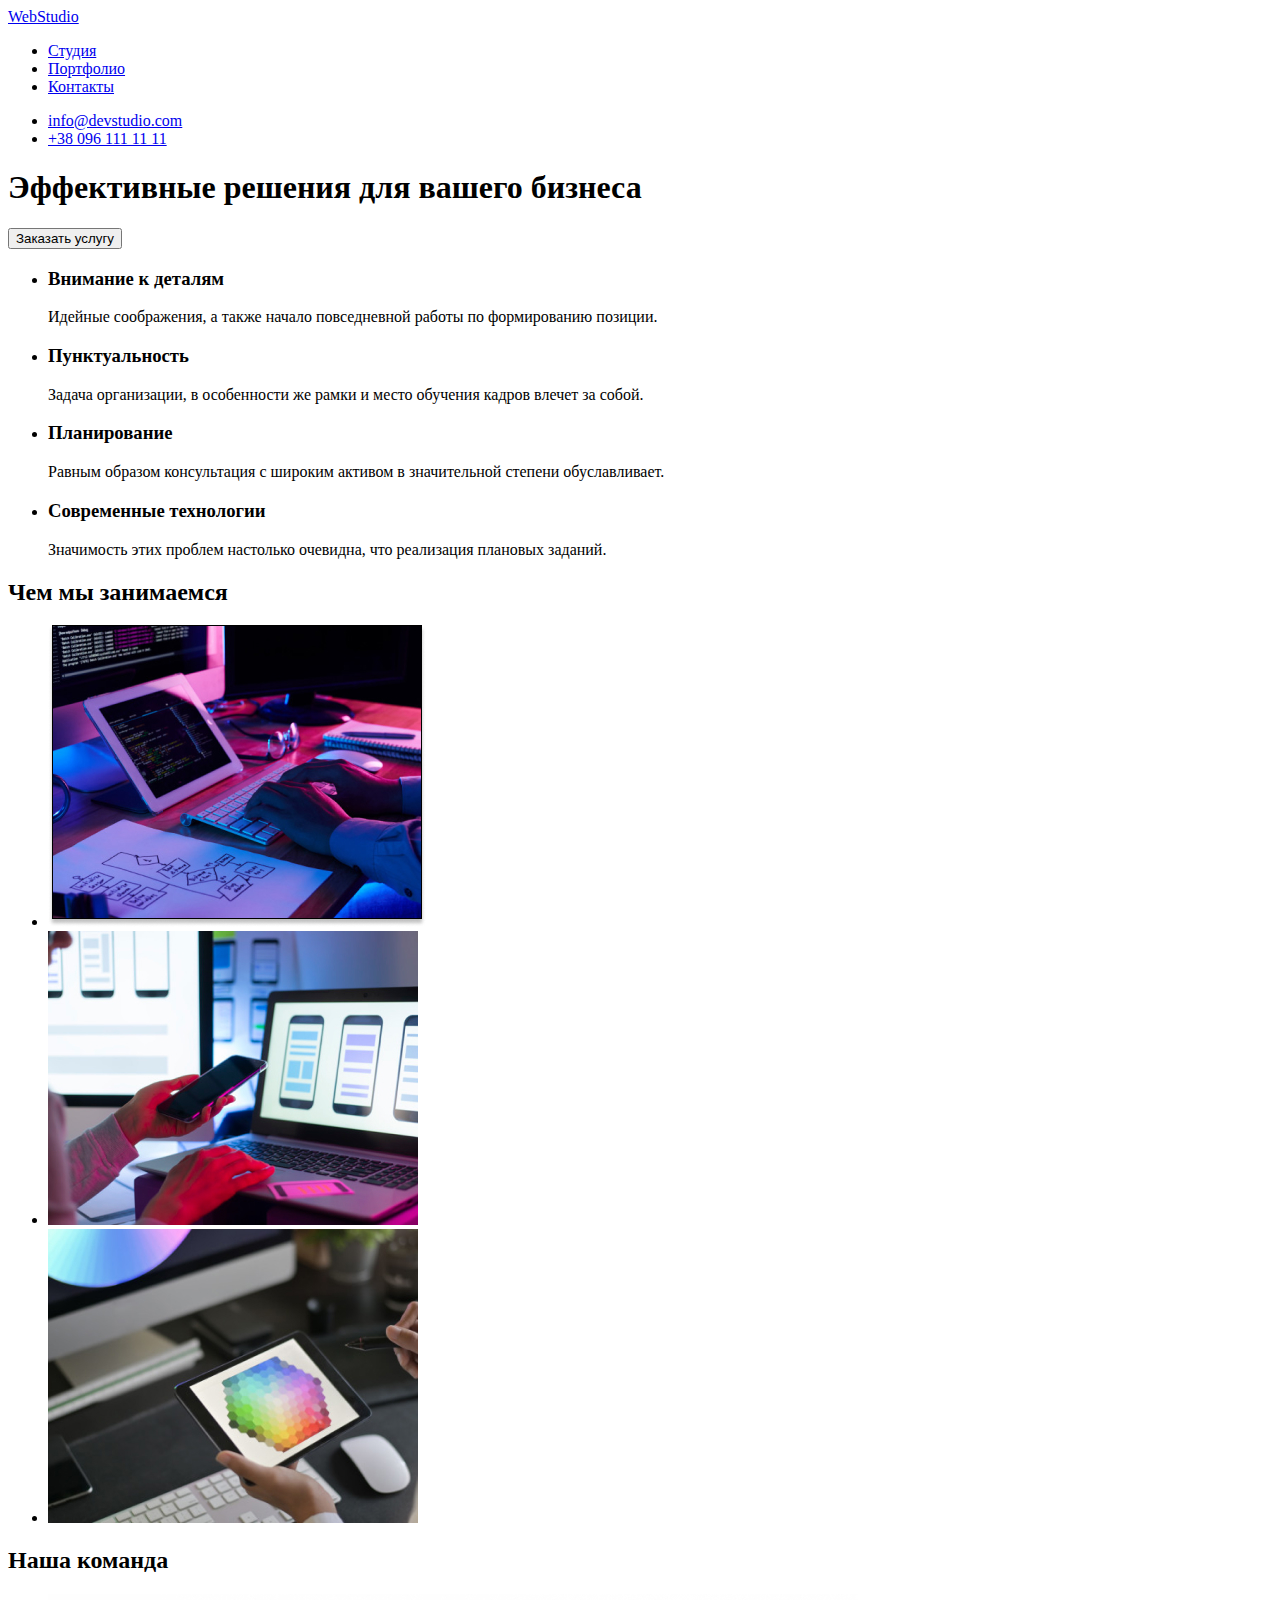
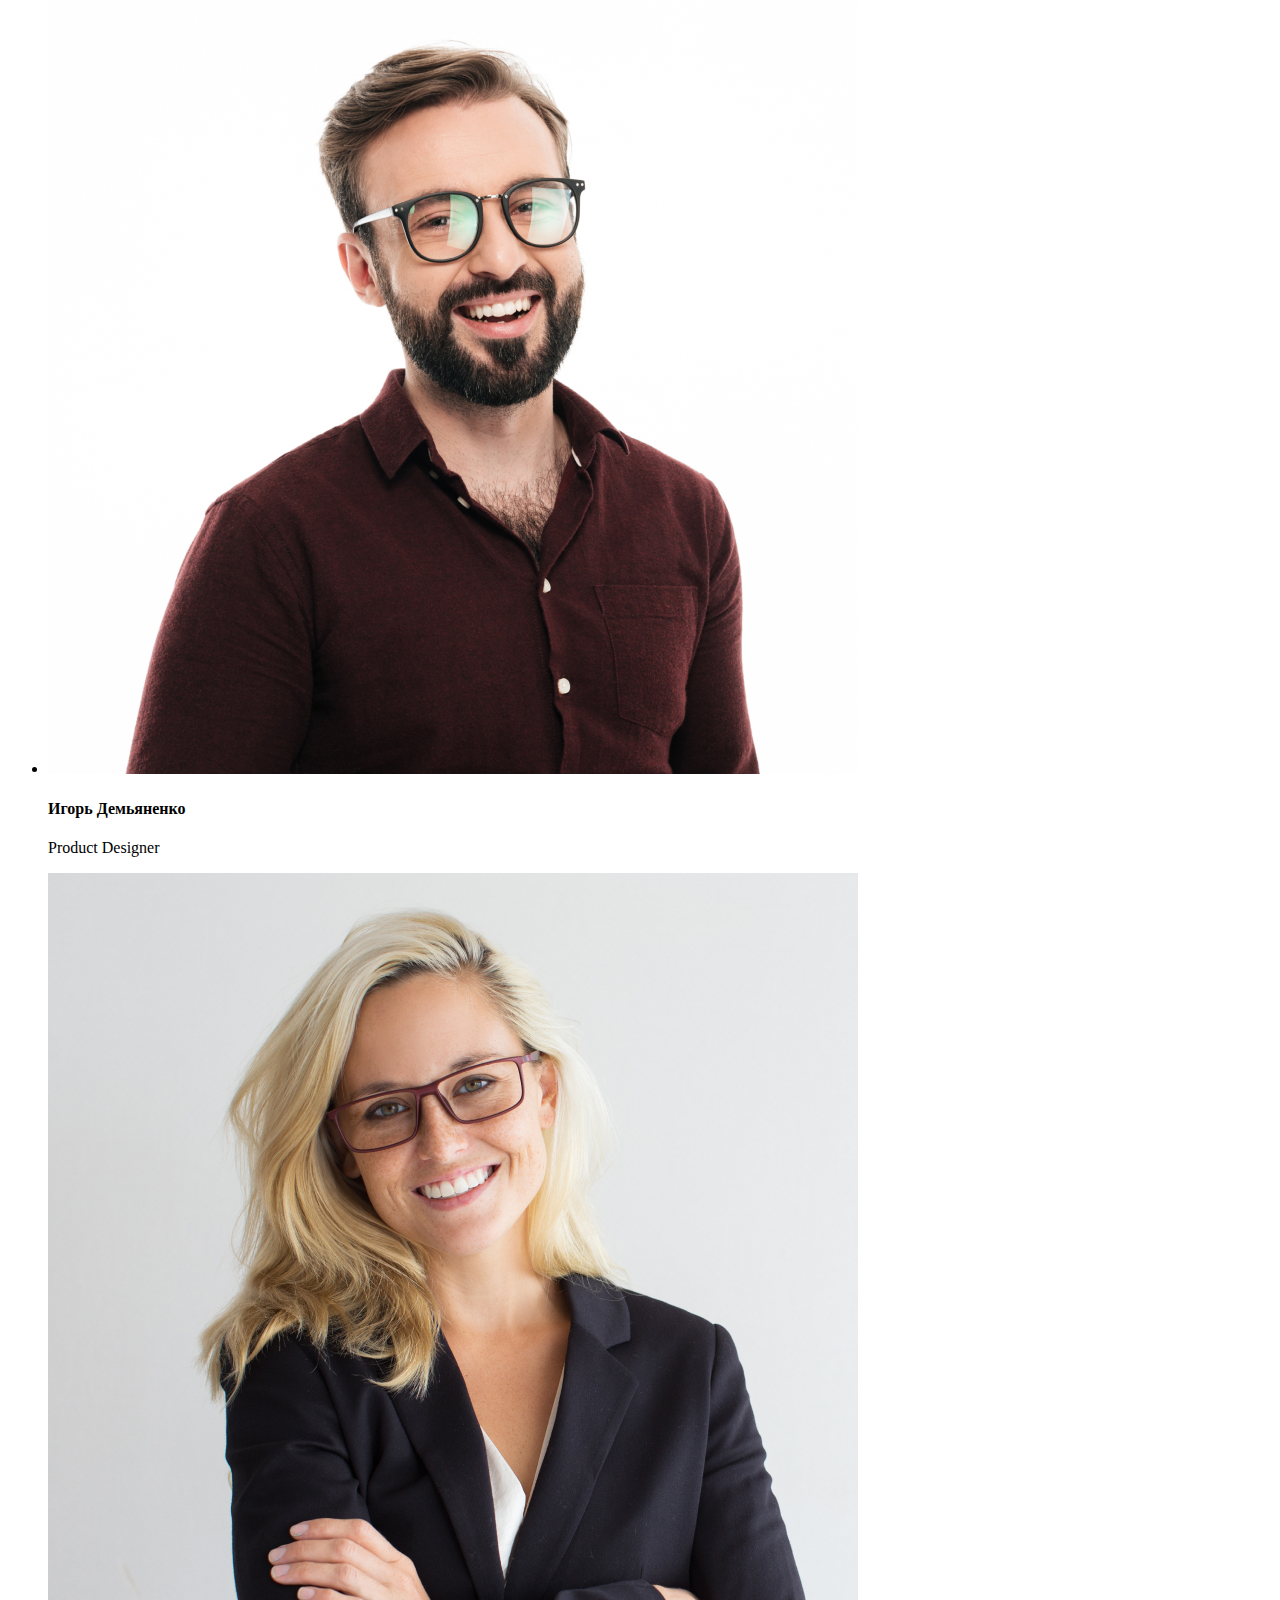
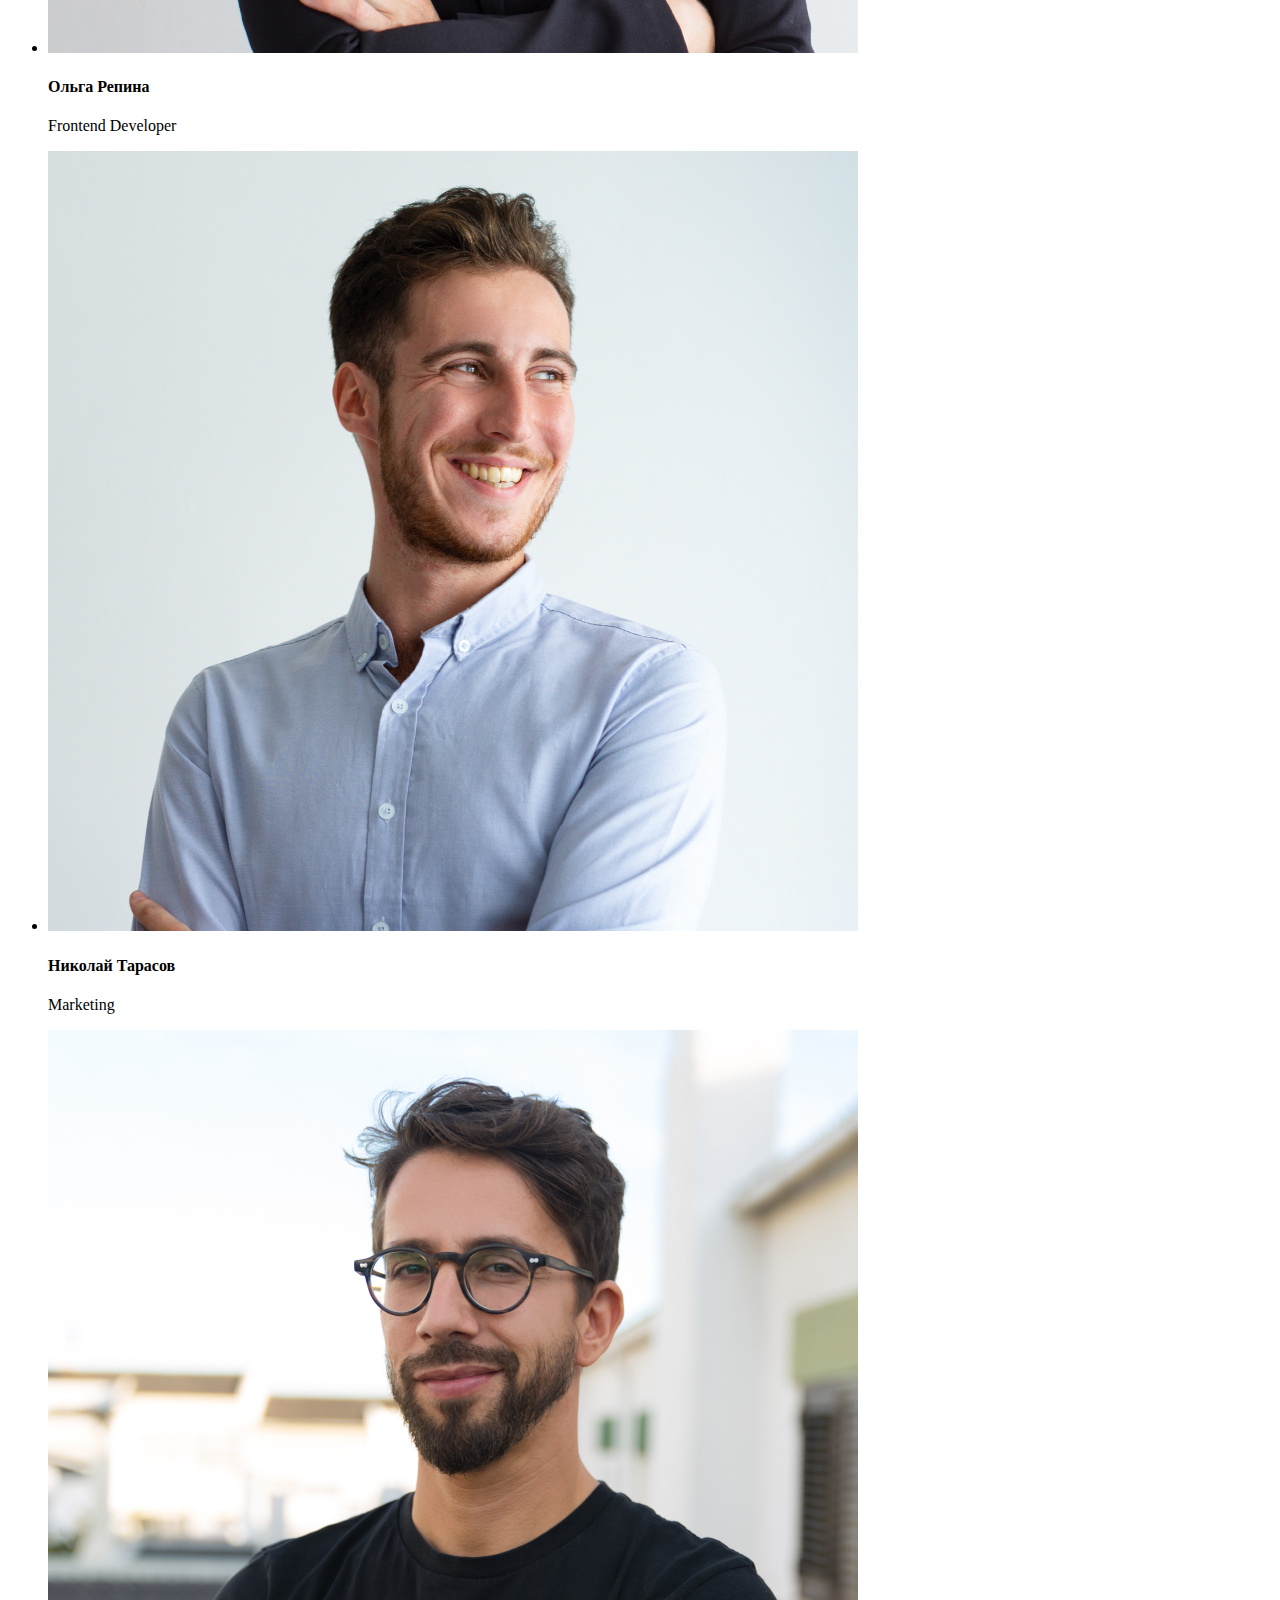
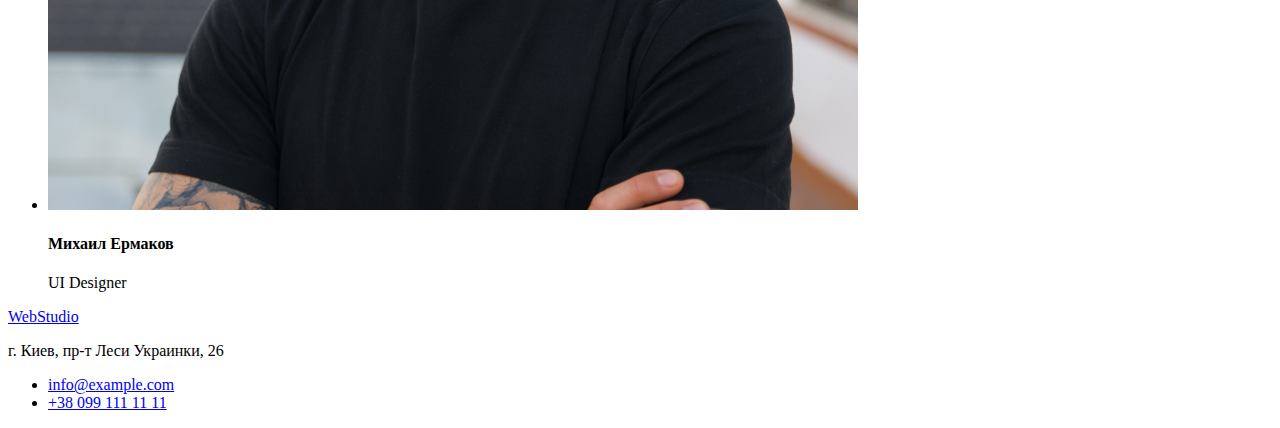
==== index.html @ 74371510 "add index.html" ====
<!DOCTYPE html>
<html lang="ru">

<head>
    <meta charset="UTF-8">
    <meta name="viewport" content="width=device-width, initial-scale=1.0">
    <title>Web Studio</title>
    <link rel="stylesheet" href="style.css">
</head>

<body>
    <header>
        <nav>
            <a href="#">WebStudio</a>
            <ul>
                <li><a href="#">Студия</a></li>
                <li><a href="#">Портфолио</a></li>
                <li><a href="#">Контакты</a></li>
            </ul>
            <ul>
                <li><a href ="info@devstudio.com">info@devstudio.com</a></li>
                <li><a href="tel:+380961111111">+38 096 111 11 11</a></li>
            </ul>
        </nav>
    </header>
    <main>
        <section>
            <h1>Эффективные решения для вашего бизнеса</h1>
            <button>Заказать услугу</button>
        </section>
        <section>
            <!-- <h2>our advantages</h2> -->
            <ul>
                <li>
                    <h3>Внимание к деталям</h3>
                    <p>Идейные соображения, а также начало повседневной работы по формированию позиции.</p>
                </li>
                <li>
                    <h3>Пунктуальность</h3>
                    <p>Задача организации, в особенности же рамки и место обучения кадров влечет за собой.</p>
                </li>
                <li>
                    <h3>Планирование</h3>
                    <p>Равным образом консультация с широким активом в значительной степени обуславливает.</p>
                </li>
                <li>
                    <h3>Современные технологии</h3>
                    <p>Значимость этих проблем настолько очевидна, что реализация плановых заданий.</p>
                </li>
            </ul>
        </section>
        <section>
            <h2>Чем мы занимаемся</h2>
            <ul>
                <li>
                    <img src="./images/box_1.jpg" alt="Десктопные приложения">
                </li>
                <li>
                    <img src="./images/box_2.jpg" alt="Мобильные приложения">
                </li>
                <li>
                    <img src="./images/box_3.jpg" alt="Дизайнерские решения">
                </li>
            </ul>
        </section>
        <section>
            <h2>Наша команда</h2>
            <ul>
                <li>
                    <img src="./images/igor_demianenko.jpg" alt="igor_demianenko">
                    <h4>Игорь Демьяненко</h4>
                    <p>Product Designer</p>
                </li>
                <li>
                    <img src="./images/olga_repina.jpg" alt="olga_repina">
                    <h4>Ольга Репина</h4>
                    <p>Frontend Developer</p>
                </li>
                <li>
                    <img src="./images/nikolay_tarasenko.jpg" alt="nikolay_tarasov">
                    <h4>Николай Тарасов</h4>
                    <p>Marketing</p>
                </li>
                <li>
                    <img src="./images/michail_ermakov.jpg" alt="michail_ermakov">
                    <h4>Михаил Ермаков</h4>
                    <p>UI Designer</p>
                </li>
            </ul>
        </section>
    </main>
    <footer>
        <a href="#">WebStudio</a>
        <adress>
            <p>г. Киев, пр-т Леси Украинки, 26</p>
            <ul>
                <li><a href="info@example.com">info@example.com</a></li>
                <li><a href="tel:+38 099 111 11 11">+38 099 111 11 11</a></li>
            </ul>
        </adress>
    </footer>
</body>
</html>
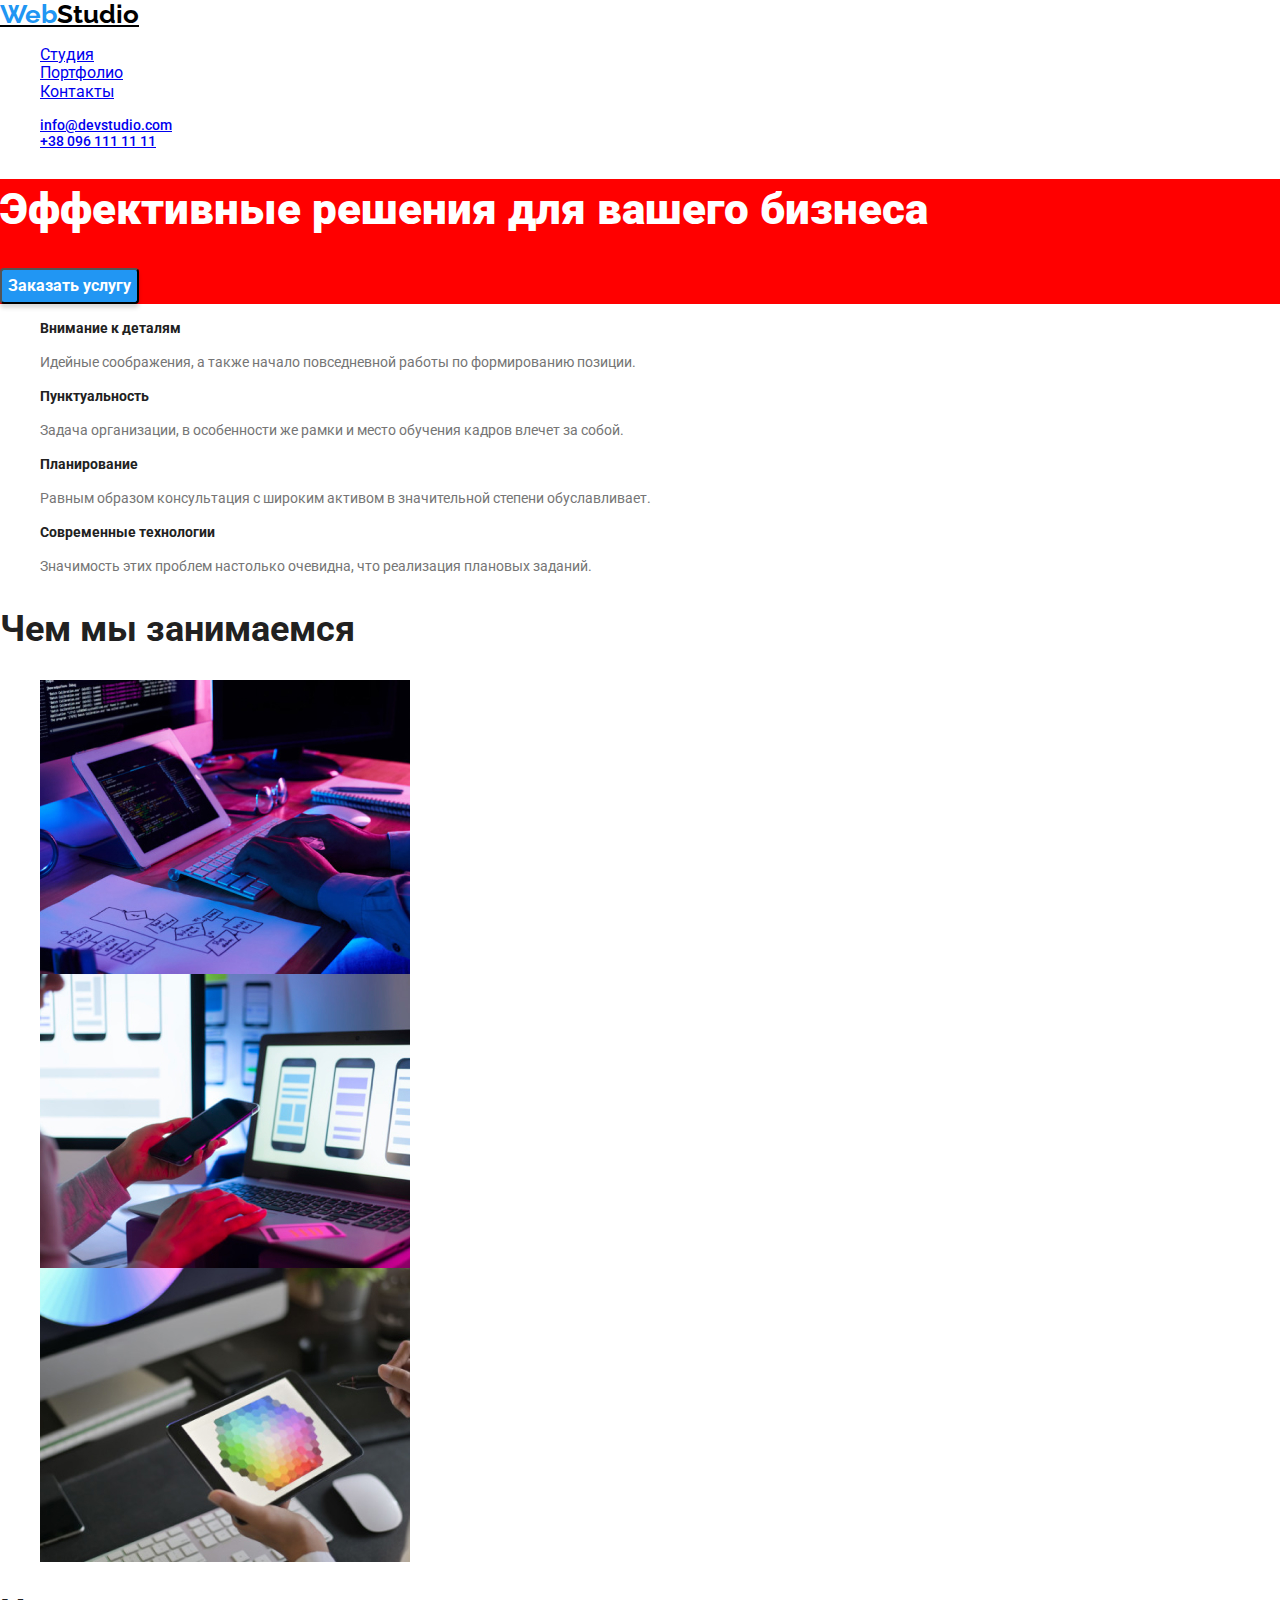
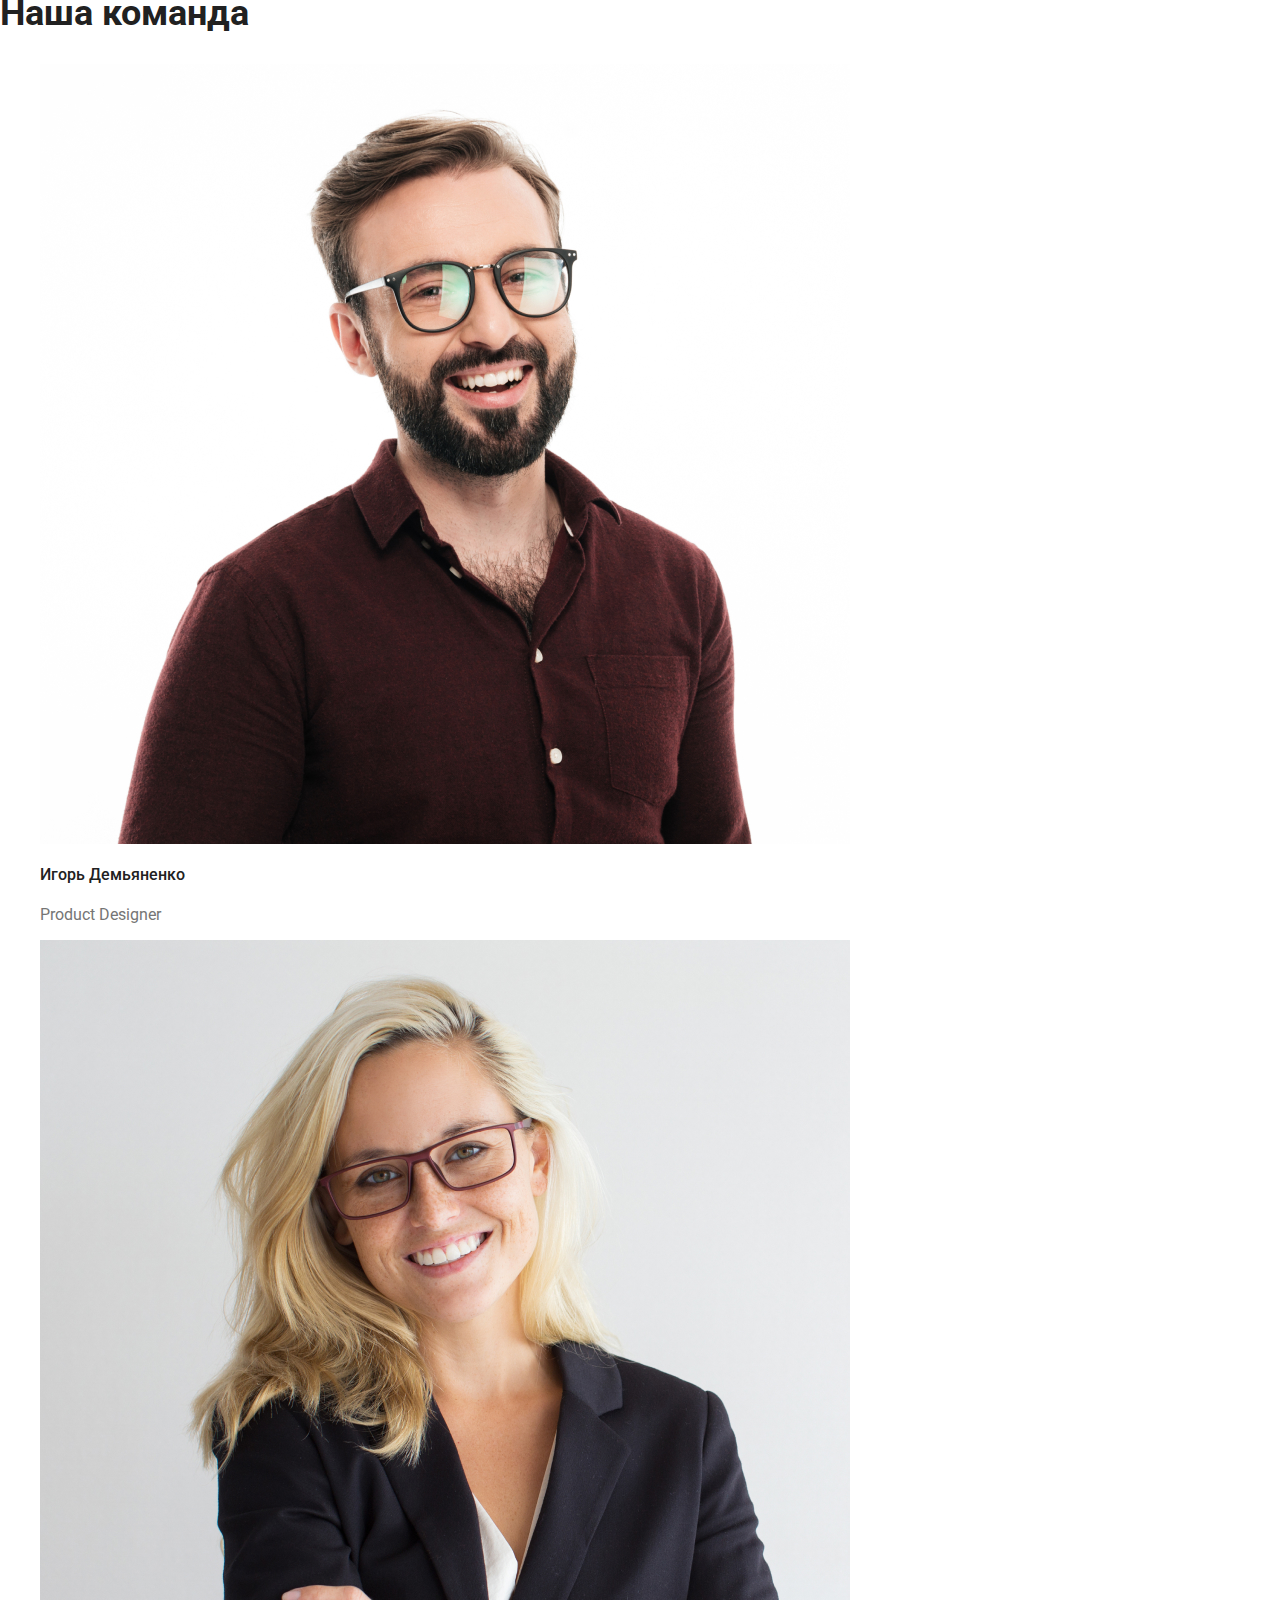
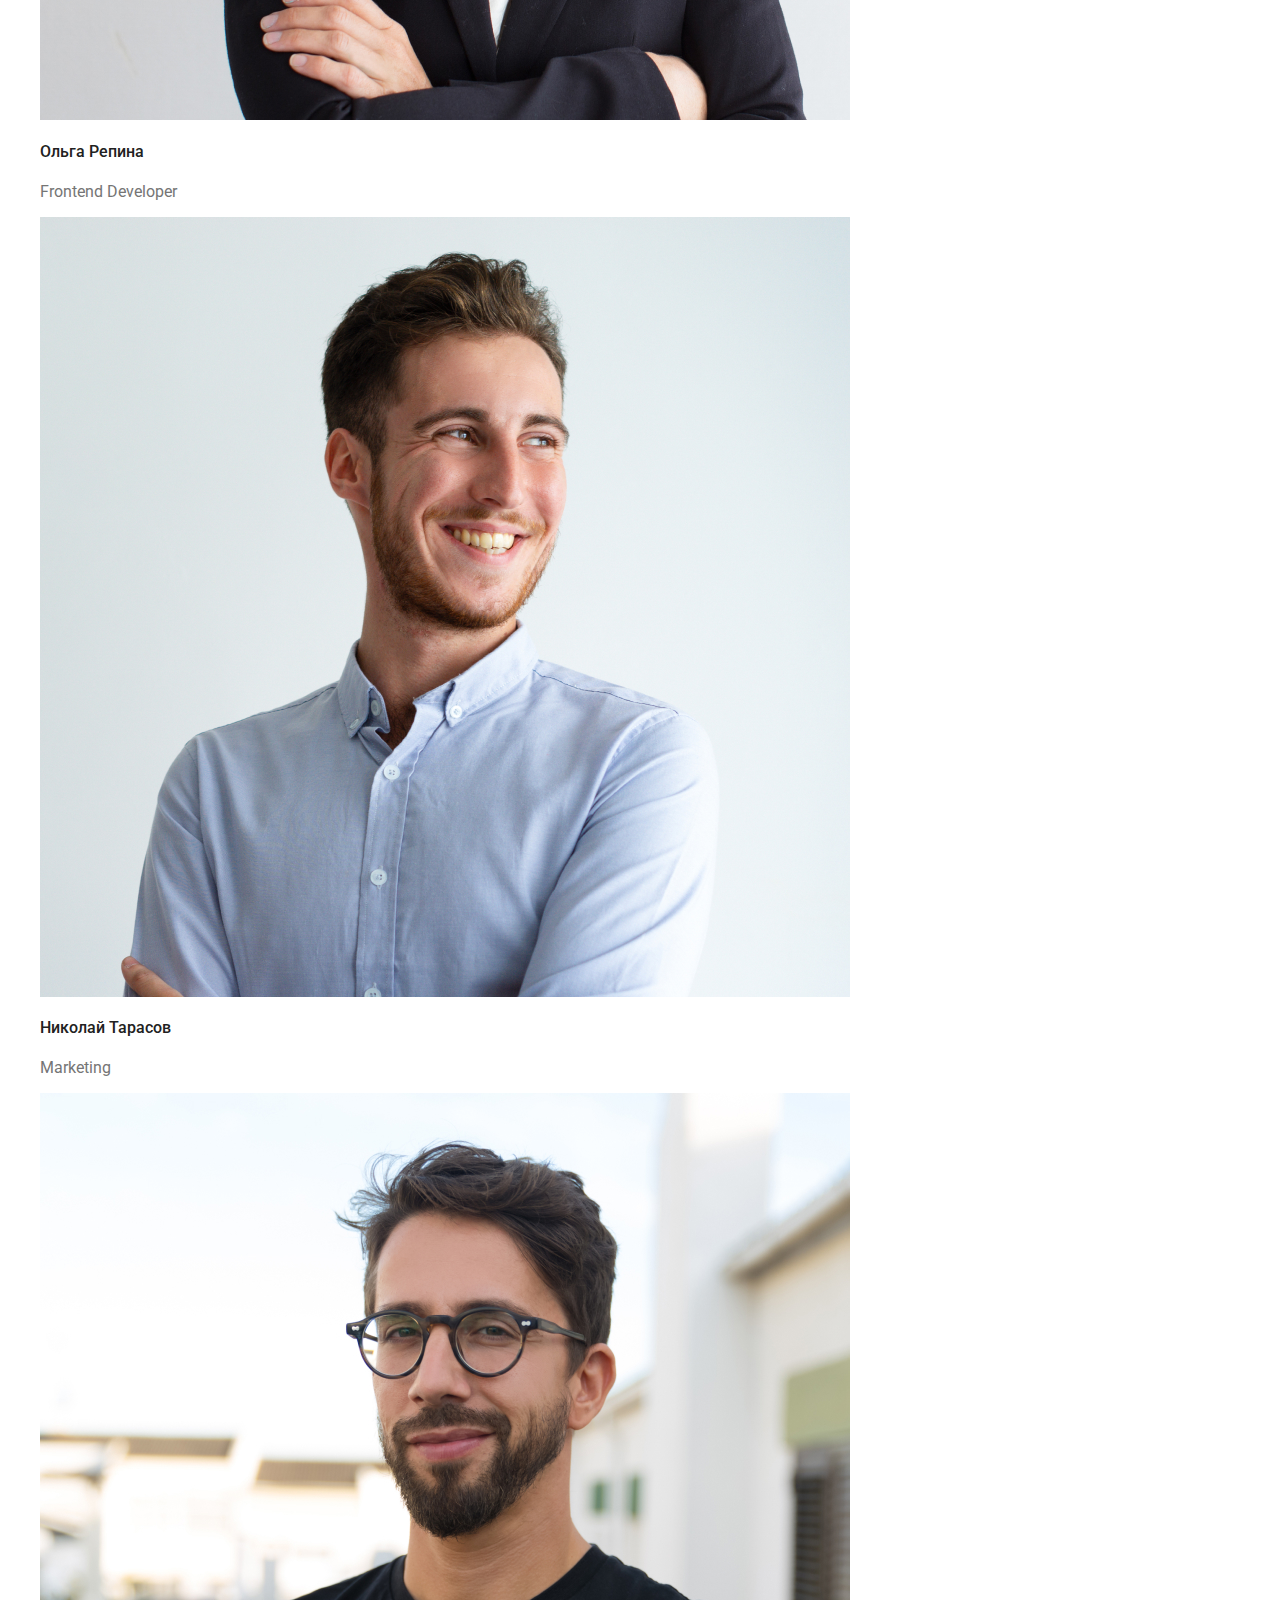
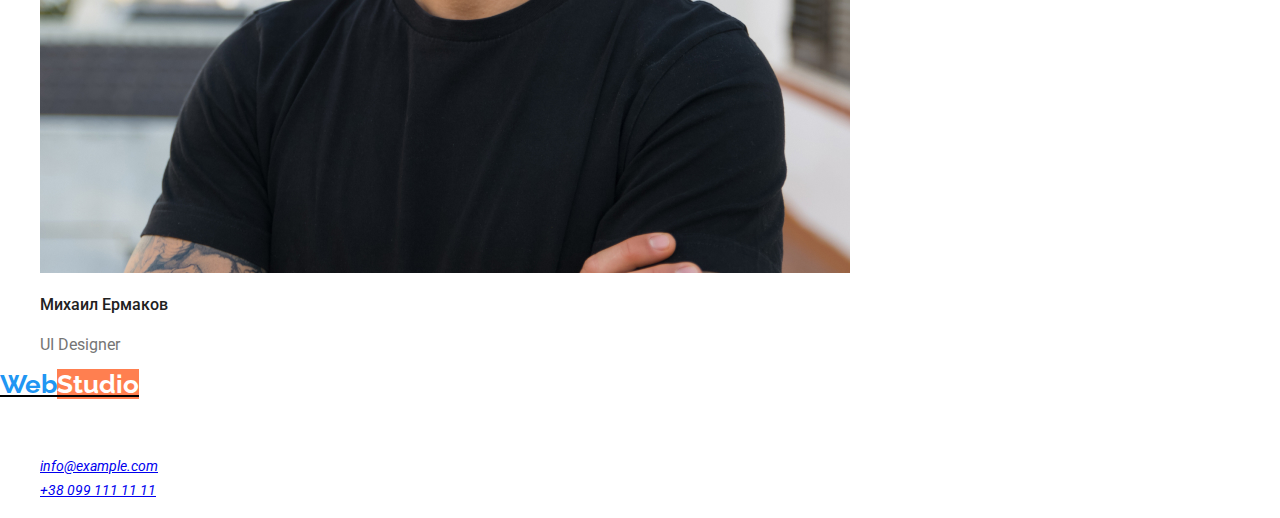
==== commit f88717b5: "add index.html" ====
--- a/index.html
+++ b/index.html
@@ -1,103 +1,105 @@
 <!DOCTYPE html>
 <html lang="ru">
-
 <head>
     <meta charset="UTF-8">
     <meta name="viewport" content="width=device-width, initial-scale=1.0">
     <title>Web Studio</title>
-    <link rel="stylesheet" href="style.css">
+    <link rel="stylesheet" href="https://cdnjs.cloudflare.com/ajax/libs/modern-normalize/1.0.0/modern-normalize.min.css"/>
+    <link rel="preconnect" href="https://fonts.gstatic.com">
+    <link rel="stylesheet" href="https://fonts.googleapis.com/css2?family=Raleway:wght@700&family=Roboto:wght@400;500;700;900&display=swap">
+    <link rel="stylesheet" href="./css/mainstyle.css">
+    <link rel="stylesheet" href="./css/commonstyles.css">
 </head>
-
 <body>
-    <header>
-        <nav>
-            <a href="#">WebStudio</a>
+    <header class="page-header">
+        <a class="logo" href="#"><span class="logo-web">Web</span>Studio</a>
+        <nav class="menu-nav">
             <ul>
-                <li><a href="#">Студия</a></li>
-                <li><a href="#">Портфолио</a></li>
-                <li><a href="#">Контакты</a></li>
-            </ul>
-            <ul>
-                <li><a href ="info@devstudio.com">info@devstudio.com</a></li>
-                <li><a href="tel:+380961111111">+38 096 111 11 11</a></li>
+                <li><a class="link" href="./main.html">Студия</a></li>
+                <li><a class="link" href="./portfolio.html">Портфолио</a></li>
+                <li><a class="link" href="#">Контакты</a></li>
             </ul>
         </nav>
+        <ul class="contacts-header">
+            <li class="contacts-header-items"><a class="link" href="mailto:info@devstudio.com">info@devstudio.com</a></li>
+            <li class="contacts-header-items"><a class="link" href="tel:+380961111111">+38 096 111 11 11</a></li>
+        </ul>
     </header>
     <main>
-        <section>
-            <h1>Эффективные решения для вашего бизнеса</h1>
-            <button>Заказать услугу</button>
+        <section class="centrum">
+            <h1 class="centrum-title">Эффективные решения для вашего бизнеса</h1>
+            <button class="centrum-btn">Заказать услугу</button>
         </section>
-        <section>
-            <!-- <h2>our advantages</h2> -->
+        <section class="features">
+            <h2 class="visually-hidden"> our advantages</h2>
             <ul>
-                <li>
-                    <h3>Внимание к деталям</h3>
-                    <p>Идейные соображения, а также начало повседневной работы по формированию позиции.</p>
+                <li class="features-items">
+                    <h3 class="features-items-title">Внимание к деталям</h3>
+                    <p class="features-items-text">Идейные соображения, а также начало повседневной работы по формированию позиции.</p>
                 </li>
-                <li>
-                    <h3>Пунктуальность</h3>
-                    <p>Задача организации, в особенности же рамки и место обучения кадров влечет за собой.</p>
+                <li class="features-items">
+                    <h3 class="features-items-title">Пунктуальность</h3>
+                    <p class="features-items-text">Задача организации, в особенности же рамки и место обучения кадров влечет за собой.</p>
                 </li>
-                <li>
-                    <h3>Планирование</h3>
-                    <p>Равным образом консультация с широким активом в значительной степени обуславливает.</p>
+                <li class="features-items">
+                    <h3 class="features-items-title">Планирование</h3>
+                    <p class="features-items-text">Равным образом консультация с широким активом в значительной степени обуславливает.</p>
                 </li>
-                <li>
-                    <h3>Современные технологии</h3>
-                    <p>Значимость этих проблем настолько очевидна, что реализация плановых заданий.</p>
+                <li class="features-items">
+                    <h3 class="features-items-title">Современные технологии</h3>
+                    <p class="features-items-text">Значимость этих проблем настолько очевидна, что реализация плановых заданий.</p>
                 </li>
             </ul>
         </section>
-        <section>
-            <h2>Чем мы занимаемся</h2>
+        <section class="servises">
+            <h2 class="servises-title">Чем мы занимаемся</h2>
             <ul>
-                <li>
+                <li class="servises-items">
                     <img src="./images/box_1.jpg" alt="Десктопные приложения">
                 </li>
-                <li>
+                <li class="servises-items">
                     <img src="./images/box_2.jpg" alt="Мобильные приложения">
                 </li>
-                <li>
+                <li class="servises-items">
                     <img src="./images/box_3.jpg" alt="Дизайнерские решения">
                 </li>
             </ul>
         </section>
-        <section>
-            <h2>Наша команда</h2>
+        <section class="team">
+            <h2 class="team-title">Наша команда</h2>
             <ul>
-                <li>
+                <li class="team-items">
                     <img src="./images/igor_demianenko.jpg" alt="igor_demianenko">
-                    <h4>Игорь Демьяненко</h4>
-                    <p>Product Designer</p>
+                    <h4 class="team-items-name">Игорь Демьяненко</h4>
+                    <p class="team-items-text">Product Designer</p>
                 </li>
-                <li>
+                <li class="team-items">
                     <img src="./images/olga_repina.jpg" alt="olga_repina">
-                    <h4>Ольга Репина</h4>
-                    <p>Frontend Developer</p>
+                    <h4 class="team-items-name">Ольга Репина</h4>
+                    <p class="team-items-text">Frontend Developer</p>
                 </li>
-                <li>
+                <li class="team-items">
                     <img src="./images/nikolay_tarasenko.jpg" alt="nikolay_tarasov">
-                    <h4>Николай Тарасов</h4>
-                    <p>Marketing</p>
+                    <h4 class="team-items-name">Николай Тарасов</h4>
+                    <p class="team-items-text">Marketing</p>
                 </li>
-                <li>
+                <li class="team-items">
                     <img src="./images/michail_ermakov.jpg" alt="michail_ermakov">
-                    <h4>Михаил Ермаков</h4>
-                    <p>UI Designer</p>
+                    <h4 class="team-items-name">Михаил Ермаков</h4>
+                    <p class="team-items-text">UI Designer</p>
                 </li>
             </ul>
         </section>
     </main>
-    <footer>
-        <a href="#">WebStudio</a>
-        <adress>
-            <p>г. Киев, пр-т Леси Украинки, 26</p>
-            <ul>
-                <li><a href="info@example.com">info@example.com</a></li>
-                <li><a href="tel:+38 099 111 11 11">+38 099 111 11 11</a></li>
+    <footer class="footer">
+        <a class="logo" href="#"><span class="logo-web">Web</span><span class="logo-studio">Studio</span></a>
+         <address class="adress">
+            <p class="adress-text">г. Киев, пр-т Леси Украинки, 26</p>
+            <ul class="contacts">
+                <li class="contacts-items"><a class="link" href="mailto:info@example.com">info@example.com</a></li>
+                <li class="contacts-items"><a class="link" href="tel:+380991111111">+38 099 111 11 11</a></li>
             </ul>
-        </adress>
+        </address>
     </footer>
 </body>
 </html>
--- a/css/mainstyle.css
+++ b/css/mainstyle.css
@@ -0,0 +1,75 @@
+.centrum {
+  /* тимчасово */
+  background-color: red;
+}
+.centrum-title {
+  color: var(--white-text);
+  font-weight: 900;
+  font-size: 44px;
+  line-height: 60px;
+}
+.centrum-btn {
+  color: var(--white-text);
+  font-weight: 700;
+  font-size: 16px;
+  line-height: 30px;
+  background: #2196f3;
+  box-shadow: 0px 4px 4px rgba(0, 0, 0, 0.15);
+  border-radius: 4px;
+}
+
+.features {
+}
+.features-items {
+}
+.features-items-title {
+  color: var(--black-text);
+  font-weight: 700;
+  font-size: 14px;
+  line-height: 16, 41px;
+}
+
+.features-items-text {
+  color: var(--gray-text);
+  font-weight: 400;
+  font-size: 14px;
+  line-height: 24px;
+}
+
+.servises {
+}
+.servises-title {
+  color: var(--black-text);
+  font-style: 400;
+  font-weight: bold;
+  font-size: 36px;
+  line-height: 42px;
+}
+.servises-items {
+}
+
+.team {
+}
+.team-title {
+  color: var(--black-text);
+  font-style: 400;
+  font-weight: 700;
+  font-size: 36px;
+  line-height: 42px;
+}
+.team-items {
+}
+.team-items-name {
+  color: var(--black-text);
+  font-style: 400;
+  font-weight: 500;
+  font-size: 16px;
+  line-height: 19px;
+}
+.team-items-text {
+  color: var(--gray-text);
+  font-style: 400;
+  font-weight: 400;
+  font-size: 16px;
+  line-height: 19px;
+}
--- a/css/commonstyles.css
+++ b/css/commonstyles.css
@@ -0,0 +1,103 @@
+/* перемінні кольорів = всі кольори на сторінці, :root означає застосування для всього документу */
+:root {
+  --blue-text: rgba(33, 150, 243, 1);
+
+  --black: rgba(0, 0, 0, 1);
+  --black-text: rgba(33, 33, 33, 1);
+
+  --gray-text: rgba(117, 117, 117, 1);
+  --gray-light: rgba(255, 255, 255, 0.6);
+
+  --white-text: rgba(255, 255, 255, 1);
+}
+
+/* зробити невидимим заголовок */
+.visually-hidden {
+  position: absolute;
+  width: 1px;
+  height: 1px;
+  margin: -1px;
+  border: 0;
+  padding: 0;
+
+  white-space: nowrap;
+  clip-path: inset(100%);
+  clip: rect(0 0 0 0);
+  overflow: hidden;
+}
+
+/* щоб прибрати крапки із списка */
+ul {
+  list-style: none;
+}
+
+img {
+  display: block;
+  max: width 100%;
+  height: auto;
+}
+
+body {
+  font-family: "Roboto", sans-serif;
+}
+
+.page-header {
+}
+
+.logo {
+  font-family: "Raleway", sans-serif;
+  color: var(--black);
+  font-weight: 700;
+  font-size: 26px;
+  line-height: 30, 52px;
+}
+
+.logo-web {
+  color: var(--blue-text);
+}
+
+.logo-studio {
+  color: var(--white-text);
+  /* тимчасово */
+  background-color: coral;
+}
+.menu-nav {
+}
+
+.link:hover,
+.link:focus {
+  color: var(--blue-text);
+}
+
+.contacts-header {
+}
+
+.contacts-header-items {
+  color: var(--gray-text);
+  font-weight: 500;
+  font-size: 14px;
+  line-height: 16px;
+}
+
+.footer {
+}
+
+.adress {
+}
+
+.adress-text {
+  color: var(--white-text);
+  font-weight: 400;
+  font-size: 14px;
+  line-height: 24px;
+}
+
+.contacts {
+}
+
+.contacts-items {
+  color: var(--gray-light);
+  font-weight: normal;
+  font-size: 14px;
+  line-height: 24px;
+}
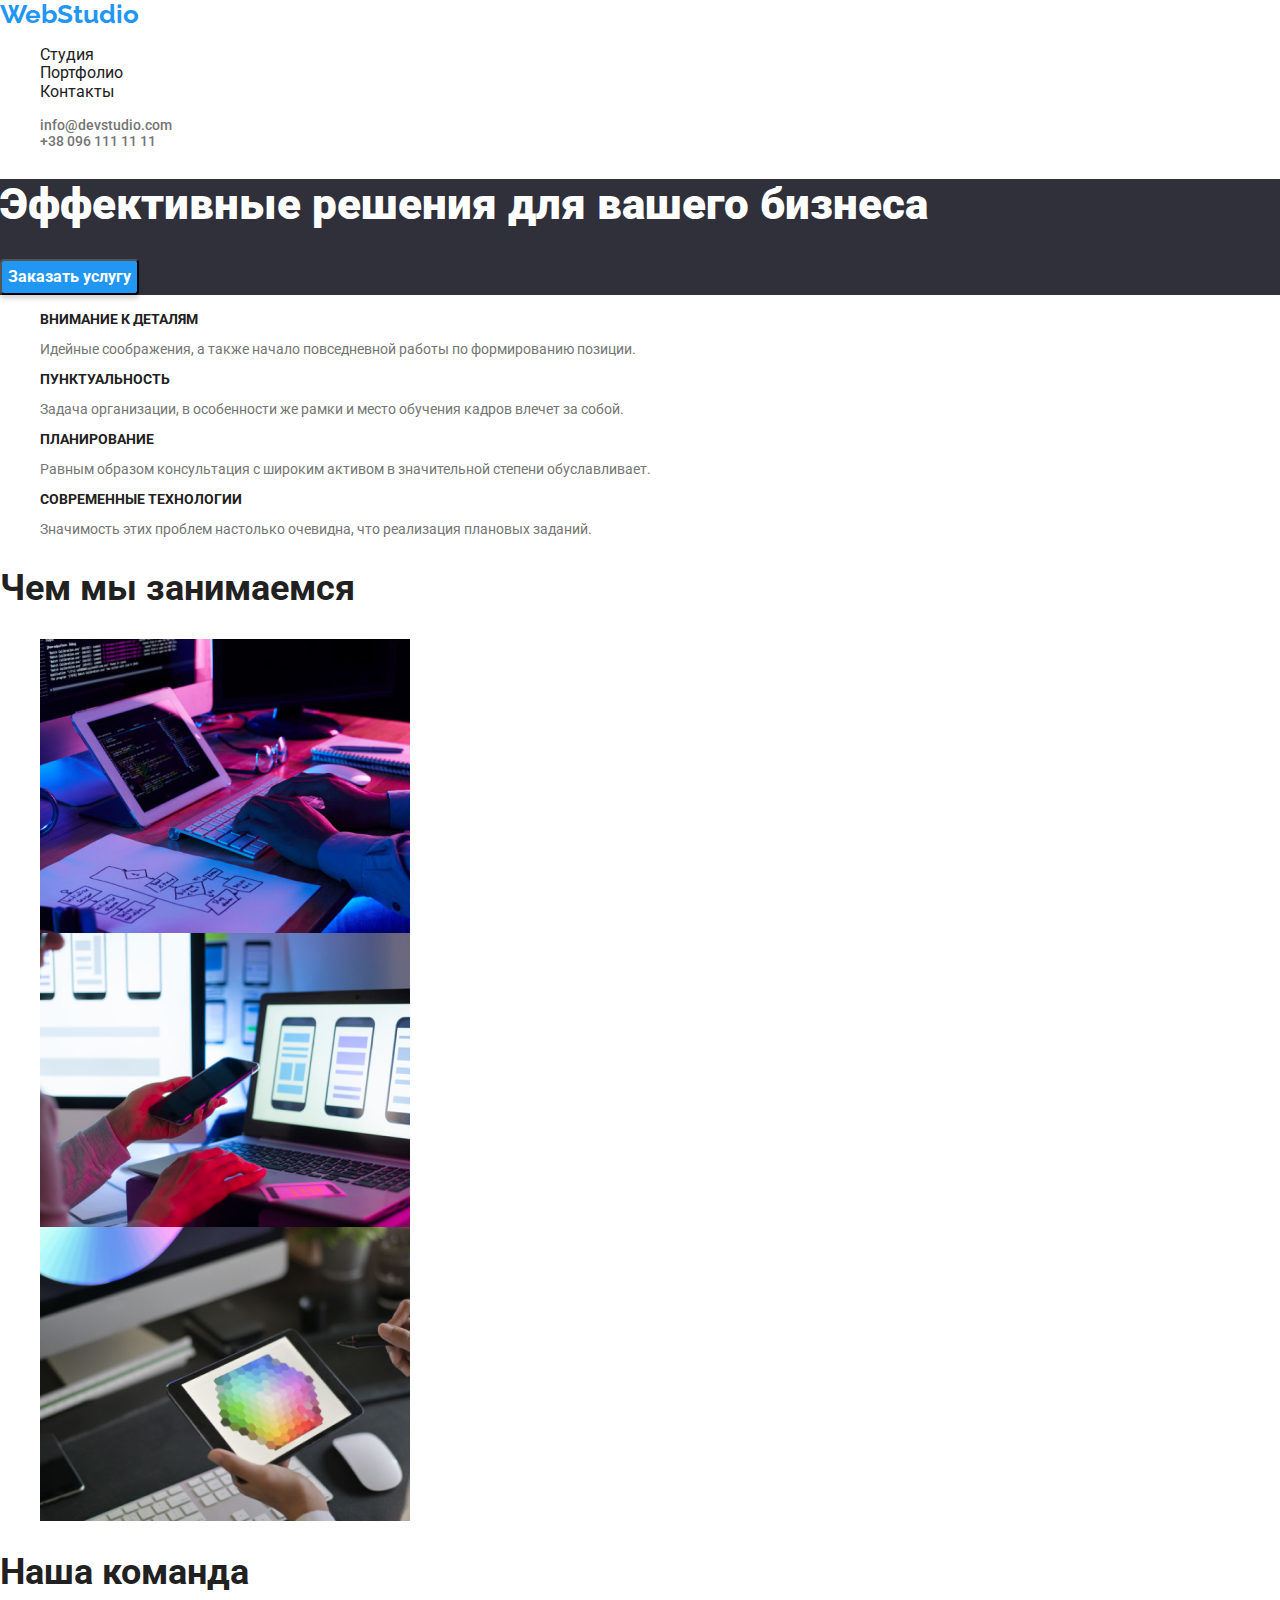
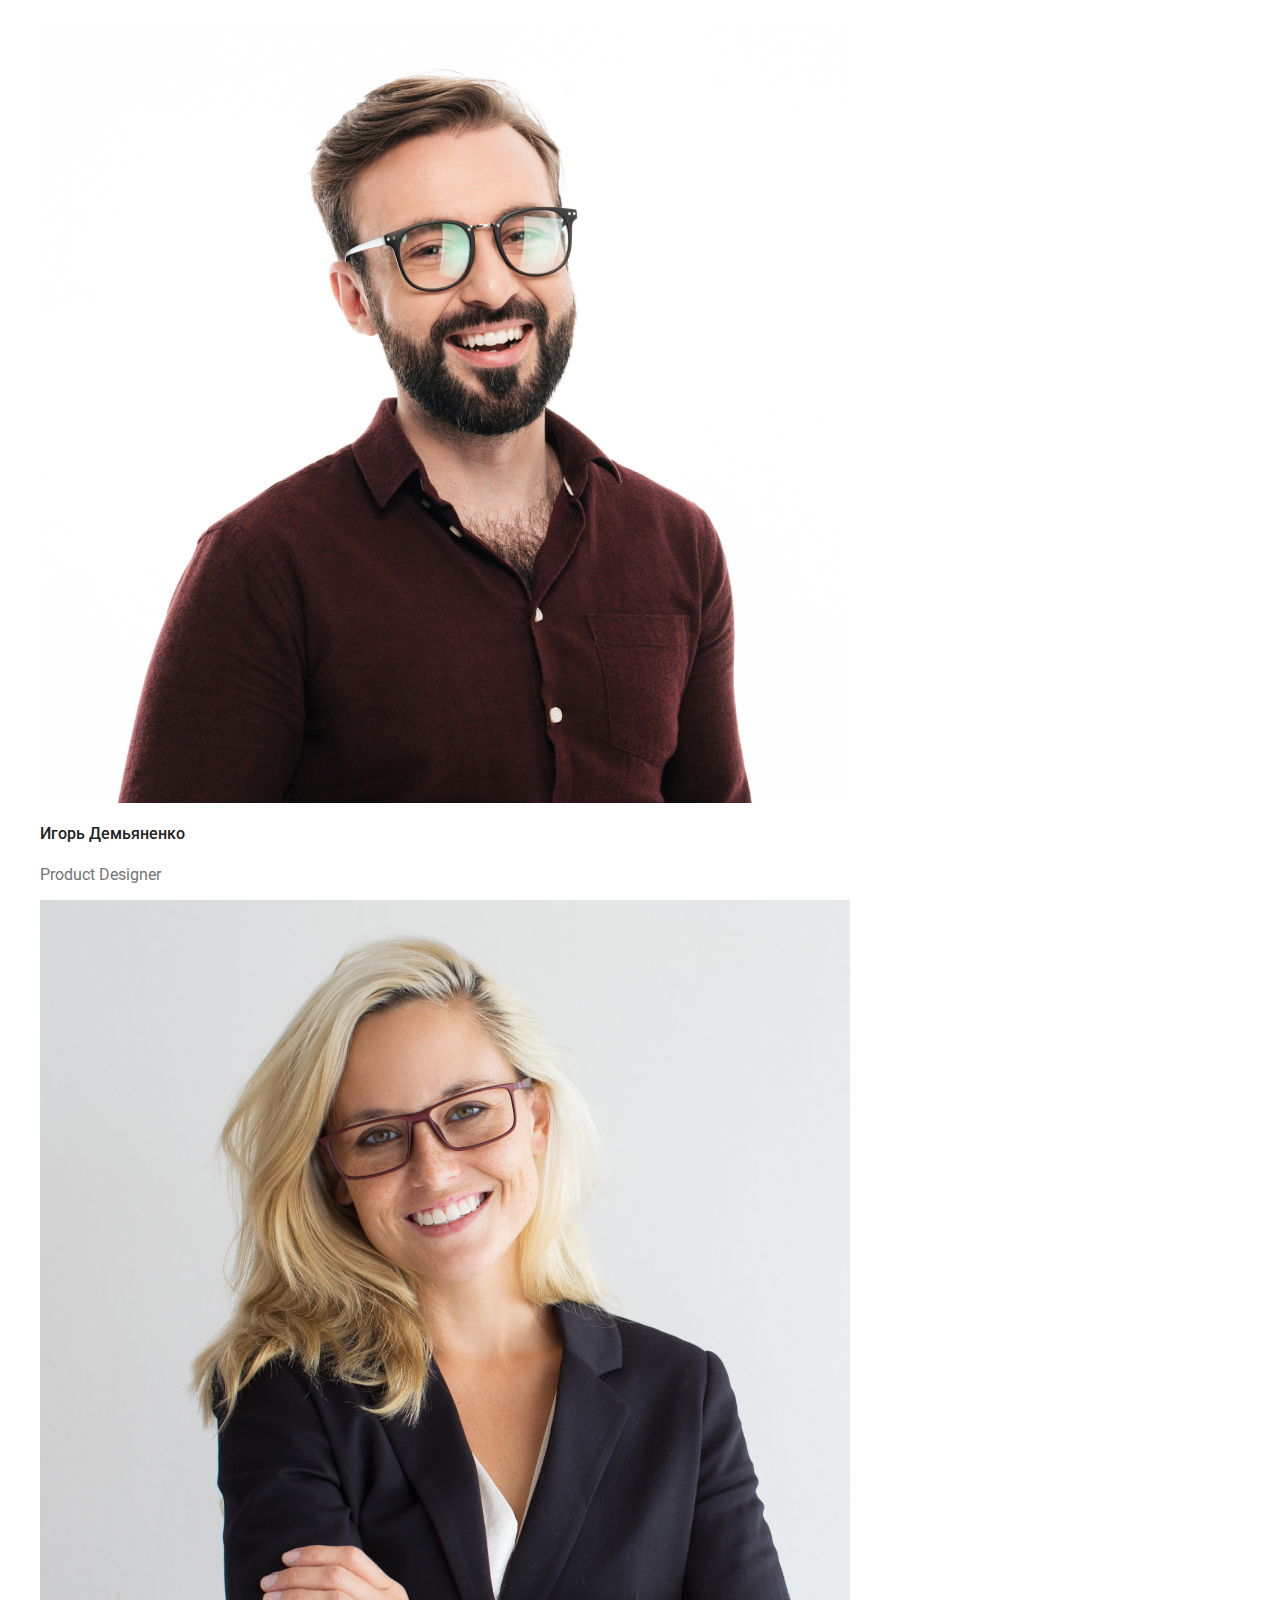
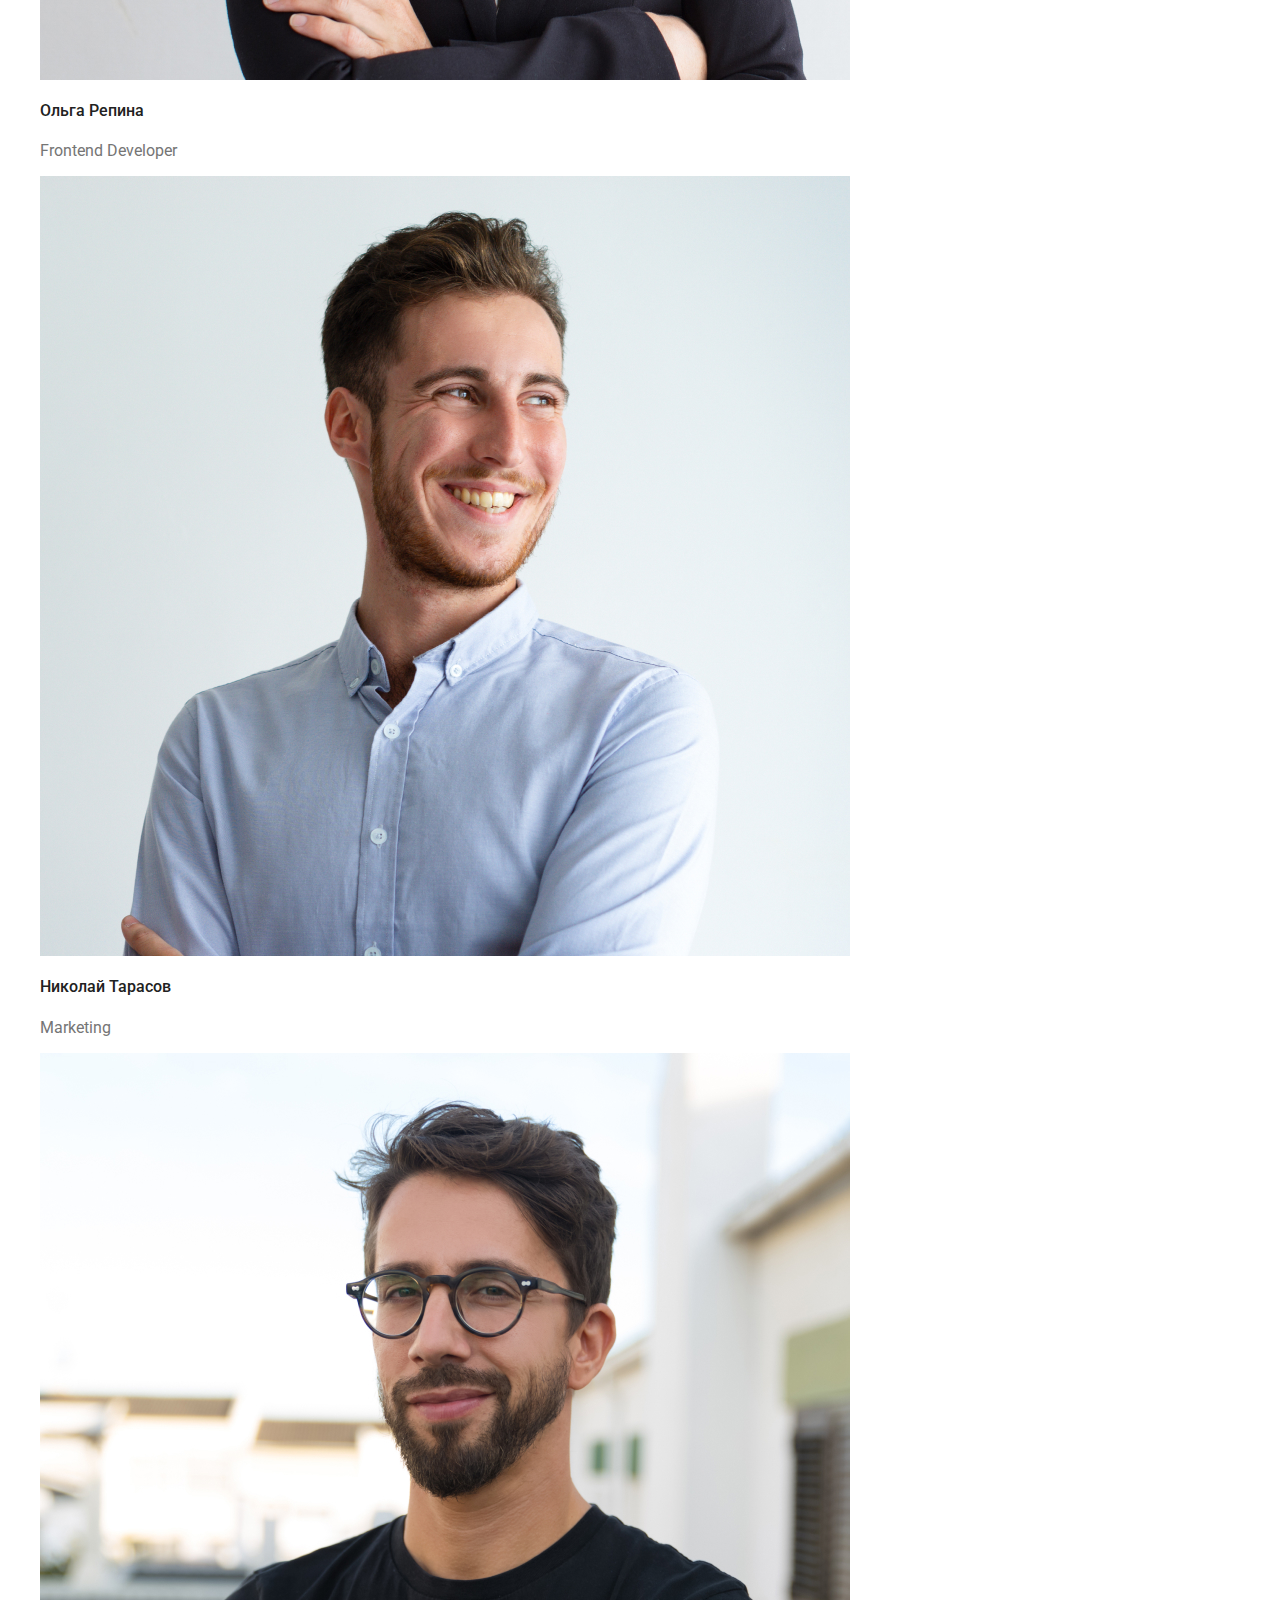
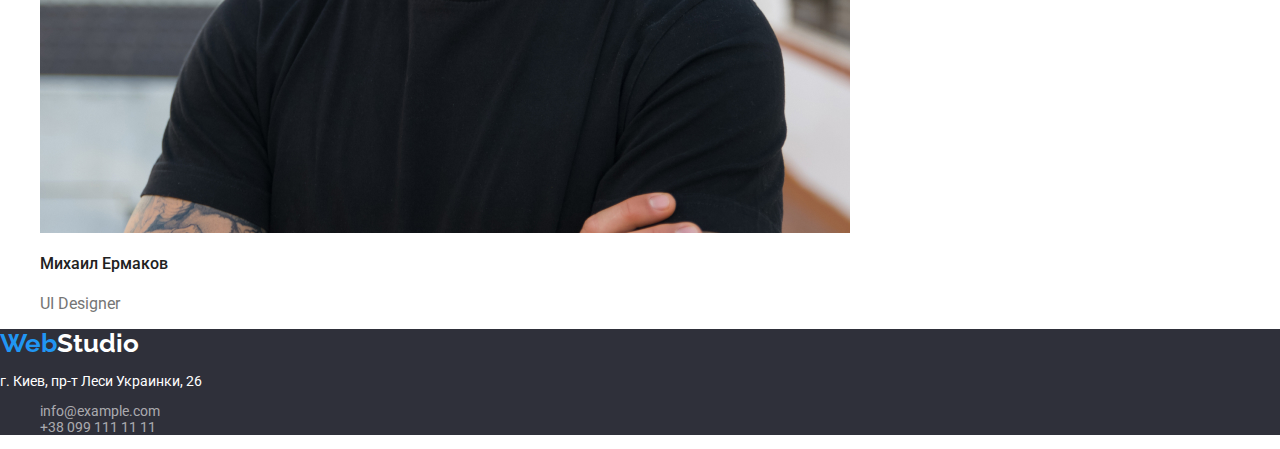
==== commit 1ac4df6f: "add  index" ====
--- a/index.html
+++ b/index.html
@@ -7,24 +7,35 @@
     <link rel="stylesheet" href="https://cdnjs.cloudflare.com/ajax/libs/modern-normalize/1.0.0/modern-normalize.min.css"/>
     <link rel="preconnect" href="https://fonts.gstatic.com">
     <link rel="stylesheet" href="https://fonts.googleapis.com/css2?family=Raleway:wght@700&family=Roboto:wght@400;500;700;900&display=swap">
-    <link rel="stylesheet" href="./css/mainstyle.css">
+    <link rel="stylesheet" href="./css/indexstyle.css">
     <link rel="stylesheet" href="./css/commonstyles.css">
 </head>
 <body>
+
+
     <header class="page-header">
-        <a class="logo" href="#"><span class="logo-web">Web</span>Studio</a>
-        <nav class="menu-nav">
-            <ul>
-                <li><a class="link" href="./main.html">Студия</a></li>
-                <li><a class="link" href="./portfolio.html">Портфолио</a></li>
-                <li><a class="link" href="#">Контакты</a></li>
-            </ul>
+        <a class="logo link" href="./index.html"><span class="web">Web</span>Studio</a>
+    
+        <nav>
+            <div class="menu-nav">
+                <ul>
+                    <li class="manu-nav-items"><a class="link nav" href="./index.html">Студия</a></li>
+                    <li class="manu-nav-items"><a class="link nav" href="./portfolio.html">Портфолио</a></li>
+                    <li class="manu-nav-items"><a class="link nav" href="#">Контакты</a></li>
+                </ul>
+            </div>
         </nav>
+    
         <ul class="contacts-header">
-            <li class="contacts-header-items"><a class="link" href="mailto:info@devstudio.com">info@devstudio.com</a></li>
-            <li class="contacts-header-items"><a class="link" href="tel:+380961111111">+38 096 111 11 11</a></li>
+            <li class="contacts-header-items"><a class="link cont" href="mailto:info@devstudio.com">info@devstudio.com</a>
+            </li>
+            <li class="contacts-header-items"><a class="link cont" href="tel:+380961111111">+38 096 111 11 11</a></li>
         </ul>
+
+        
     </header>
+
+
     <main>
         <section class="centrum">
             <h1 class="centrum-title">Эффективные решения для вашего бизнеса</h1>
@@ -91,15 +102,20 @@
             </ul>
         </section>
     </main>
+
     <footer class="footer">
-        <a class="logo" href="#"><span class="logo-web">Web</span><span class="logo-studio">Studio</span></a>
-         <address class="adress">
+        <a class="logo link" href="#"><span class="web">Web</span><span class="studio">Studio</span></a>
+    
+        <address class="adress">
             <p class="adress-text">г. Киев, пр-т Леси Украинки, 26</p>
+    
             <ul class="contacts">
-                <li class="contacts-items"><a class="link" href="mailto:info@example.com">info@example.com</a></li>
-                <li class="contacts-items"><a class="link" href="tel:+380991111111">+38 099 111 11 11</a></li>
+                <li class="contacts-items"><a class="link contfooter" href="mailto:info@example.com">info@example.com</a>
+                </li>
+                <li class="contacts-items"><a class="link contfooter" href="tel:+380991111111">+38 099 111 11 11</a></li>
             </ul>
         </address>
     </footer>
+    
 </body>
 </html>
--- a/css/indexstyle.css
+++ b/css/indexstyle.css
@@ -0,0 +1,72 @@
+.centrum {
+  background-color: var(--grphite-backraund);
+}
+.centrum-title {
+  color: var(--white-text);
+  font-weight: 900;
+  font-size: 44px;
+}
+.centrum-btn {
+  color: var(--white-text);
+  font-weight: 700;
+  font-size: 16px;
+  line-height: 30px;
+  background: #2196f3;
+  box-shadow: 0px 4px 4px rgba(0, 0, 0, 0.15);
+  border-radius: 4px;
+}
+
+.features {
+}
+.features-items {
+}
+.features-items-title {
+  color: var(--black-text);
+  font-weight: 700;
+  font-size: 14px;
+  text-transform: uppercase;
+}
+
+.features-items-text {
+  color: var(--gray-text);
+  font-weight: 400;
+  font-size: 14px;
+}
+
+.servises {
+}
+.servises-title {
+  color: var(--black-text);
+  font-style: 400;
+  font-weight: bold;
+  font-size: 36px;
+  line-height: 42px;
+}
+.servises-items {
+}
+
+.team {
+}
+.team-title {
+  color: var(--black-text);
+  font-style: 400;
+  font-weight: 700;
+  font-size: 36px;
+  line-height: 42px;
+}
+.team-items {
+}
+.team-items-name {
+  color: var(--black-text);
+  font-style: 400;
+  font-weight: 500;
+  font-size: 16px;
+  line-height: 19px;
+}
+.team-items-text {
+  color: var(--gray-text);
+  font-style: 400;
+  font-weight: 400;
+  font-size: 16px;
+  line-height: 19px;
+}
--- a/css/commonstyles.css
+++ b/css/commonstyles.css
@@ -9,6 +9,8 @@
   --gray-light: rgba(255, 255, 255, 0.6);
 
   --white-text: rgba(255, 255, 255, 1);
+
+  --grphite-backraund: rgba(47, 48, 58, 1);
 }
 
 /* зробити невидимим заголовок */
@@ -44,29 +46,43 @@
 .page-header {
 }
 
+/* дизайн логотипу */
 .logo {
   font-family: "Raleway", sans-serif;
   color: var(--black);
   font-weight: 700;
   font-size: 26px;
-  line-height: 30, 52px;
 }
 
-.logo-web {
+.logo > .web {
   color: var(--blue-text);
 }
 
-.logo-studio {
+.logo > .studio {
   color: var(--white-text);
-  /* тимчасово */
-  background-color: coral;
 }
+
+.cont {
+  color: var(--gray-text);
+}
+
+/* колір силок навігації */
+.nav {
+  color: var(--black-text);
+}
+
 .menu-nav {
 }
 
+/* всі посилання при ховері */
 .link:hover,
-.link:focus {
+.link:focus,
+.link:active {
   color: var(--blue-text);
+}
+
+.link {
+  text-decoration: none;
 }
 
 .contacts-header {
@@ -76,28 +92,32 @@
   color: var(--gray-text);
   font-weight: 500;
   font-size: 14px;
-  line-height: 16px;
 }
 
-.footer {
+footer {
+  background-color: var(--grphite-backraund);
 }
 
 .adress {
+  color: var(--white-text);
+  font-weight: 400;
+  font-size: 14px;
 }
 
 .adress-text {
   color: var(--white-text);
   font-weight: 400;
   font-size: 14px;
-  line-height: 24px;
+  font-style: normal;
 }
 
-.contacts {
+.contfooter {
+  color: var(--gray-light);
 }
 
 .contacts-items {
   color: var(--gray-light);
   font-weight: normal;
   font-size: 14px;
-  line-height: 24px;
+  font-style: normal;
 }
